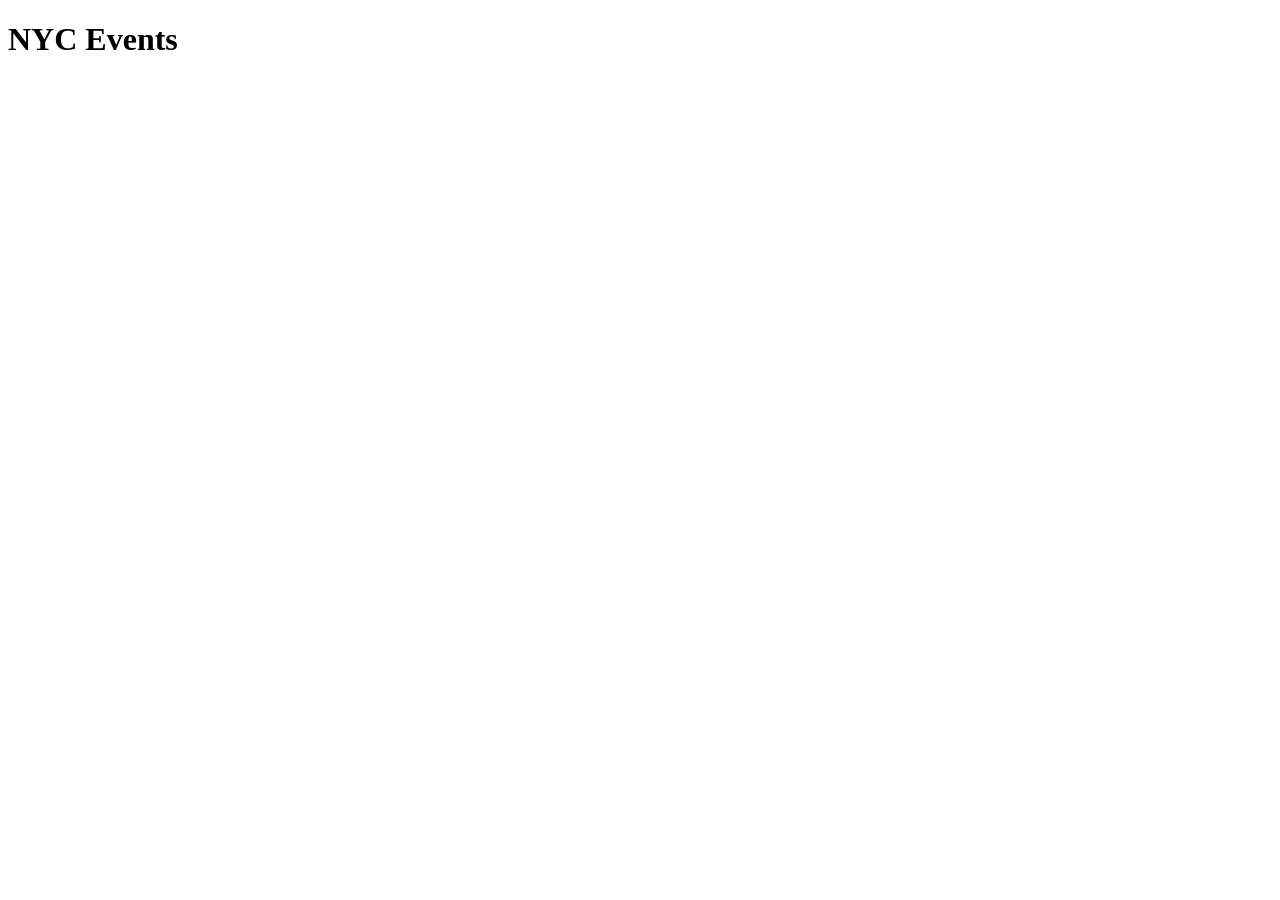
==== frontend/index.html @ cc87220a "Implement SpringBoot framework" ====
<!DOCTYPE html>
<html>
<head>
    <title>Events</title>
    <link rel="stylesheet" href="style.css">
</head>
<body>

<h1>NYC Events</h1>

<div id="events"></div>

<script src="app.js"></script>
</body>
</html>
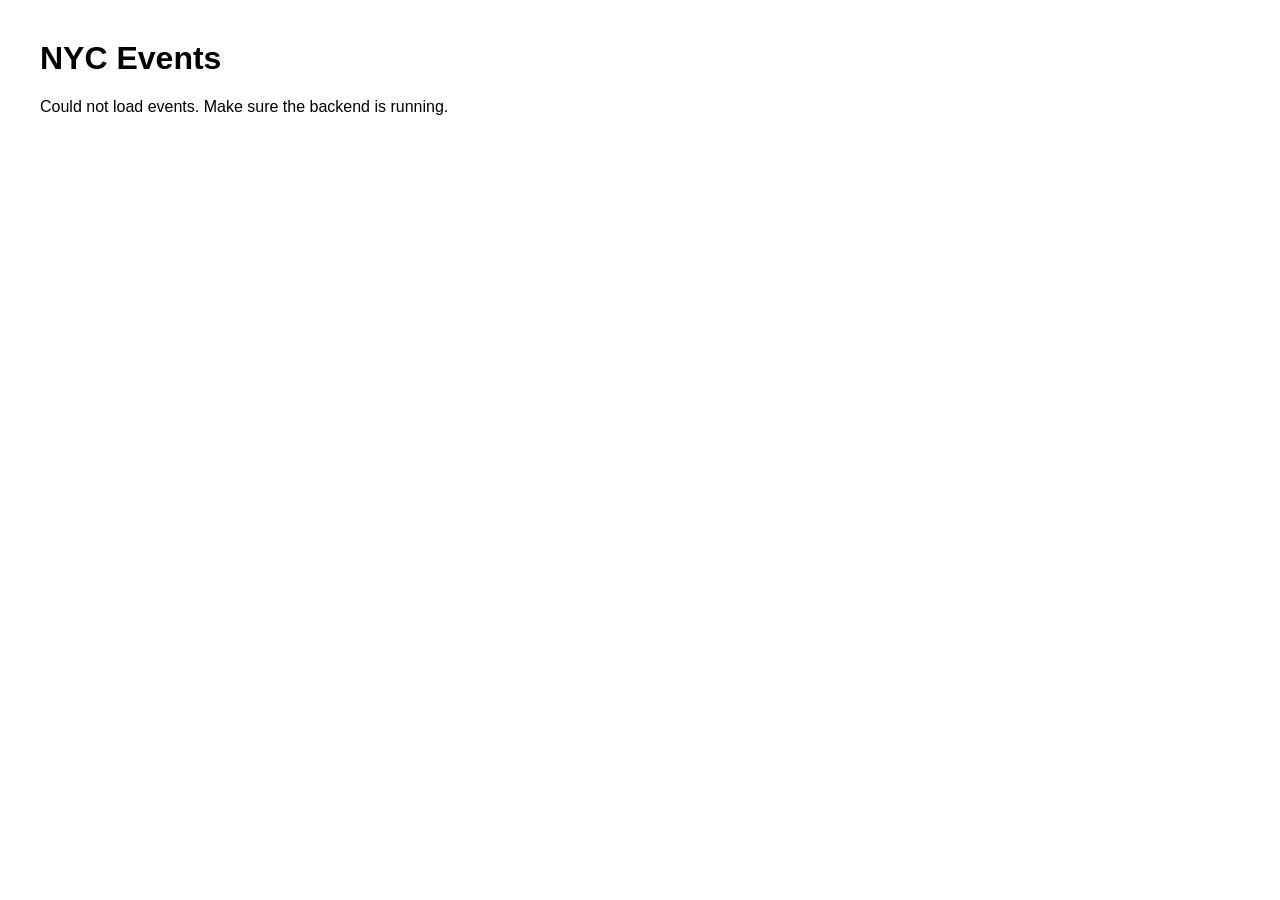
==== commit 52e3aae7: "Had to reference a llm for support on connecting database using pring boot framework on current file" ====
--- a/frontend/index.html
+++ b/frontend/index.html
@@ -2,14 +2,11 @@
 <html>
 <head>
     <title>Events</title>
-    <link rel="stylesheet" href="style.css">
+    <link rel="stylesheet" href="index.css">
 </head>
 <body>
-
 <h1>NYC Events</h1>
-
-<div id="events"></div>
-
+<div id="events">Loading events...</div>
 <script src="app.js"></script>
 </body>
-</html>+</html>
--- a/frontend/index.css
+++ b/frontend/index.css
@@ -0,0 +1,10 @@
+body {
+    font-family: Arial, sans-serif;
+    margin: 40px;
+}
+.event {
+    border: 1px solid #ddd;
+    padding: 12px;
+    margin: 10px 0;
+    border-radius: 8px;
+}
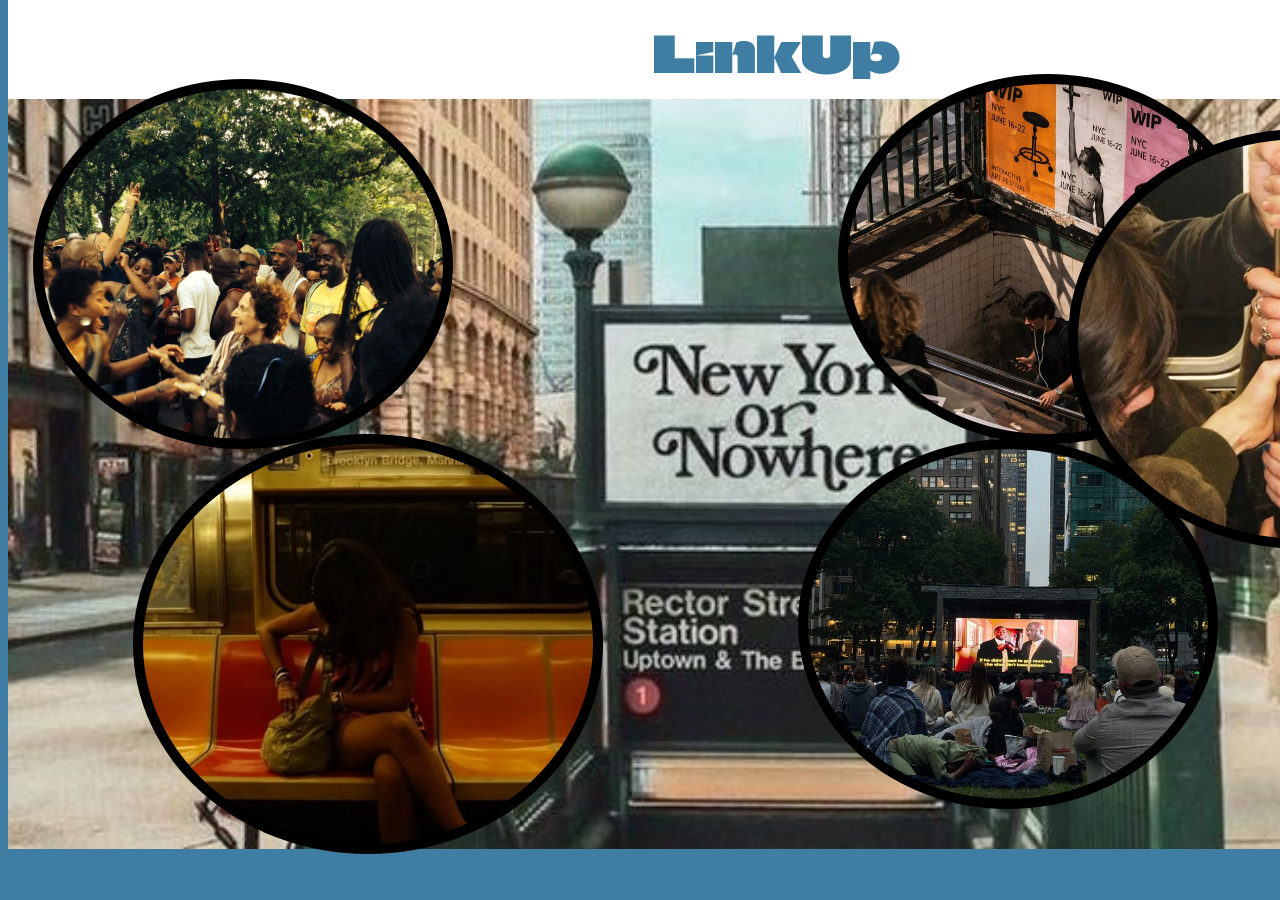
==== commit dbc521d6: "frontend intro frame converted - test" ====
--- a/frontend/index.html
+++ b/frontend/index.html
@@ -1,12 +1,58 @@
 <!DOCTYPE html>
-<html>
+<html lang="en">
 <head>
-    <title>Events</title>
-    <link rel="stylesheet" href="index.css">
+    <meta charset="UTF-8">
+    <meta name="viewport" content="width=device-width, initial-scale=1.0">
+    <title>LinkUp: Event Finder</title>
+    <link rel="stylesheet" type="text/css" href="css/index.css">
+    <link rel="preconnect" href="https://fonts.googleapis.com">
+    <link rel="preconnect" href="https://fonts.gstatic.com" crossorigin>
+    <link href="https://fonts.googleapis.com/css2?family=Climate+Crisis:YEAR@1979&family=Oswald:wght@200..700&display=swap" rel="stylesheet">
 </head>
+
 <body>
-<h1>NYC Events</h1>
-<div id="events">Loading events...</div>
-<script src="app.js"></script>
+    <div class="header">
+        <h1 class="Logo">LinkUp</h1>
+    </div>
+
+
+
+    <div class="Intro">   
+        <div class="circle1"> </div>
+        <div class="circle2"> </div>
+        <div class="circle3"> </div>      
+        <div class="circle4"> </div>
+        <div class="circle5"> </div>
+        
+    </div>
+
+
+    <div class="cat-details">
+
+
+    </div>
+
+
+    <div class="Manhattan">
+
+
+    </div>
+
+    <div class="Brooklyn">
+
+
+    </div>
+
+
+
+
+
+
+
+
+
+
+
+
 </body>
-</html>
+</html>
--- a/frontend/css/index.css
+++ b/frontend/css/index.css
@@ -0,0 +1,112 @@
+*{
+    background-color: #407DA3;
+    font-family: "Oswald", sans-serif;
+}
+.header{
+    display: block;
+    width: 1500px;
+    height: 100px;
+    top: 0;
+    position: sticky;
+    overflow: -moz-hidden-unscrollable;
+    background-color: white;
+    margin-top: -35px;
+}
+.Logo{
+    font-family: "Climate Crisis", sans-serif;
+    background-color: transparent;
+    padding-left: 43%;
+    padding-top: 20px;
+    font-size: 50px;
+    color: #407DA3;
+}
+
+
+
+.Intro{
+    display: block;
+    width: 1500px;
+    height: 750px;
+    background-image: url("images/intromain.jpg");
+    background-size: cover;
+    background-position: center;
+    background-repeat: no-repeat;
+    position: absolute
+}
+.circle1{
+    display: block;
+    width: 400px;
+    height: 350px;
+    border-radius: 50%;
+    position: absolute;
+    margin-top: -20px;
+    margin-left: 25px;
+    background-image: url("images/intro1.jpg");
+    background-size: cover;
+    background-position: center;
+    background-repeat: no-repeat;
+    border: black 10px solid;
+}
+
+.circle2{
+    display: block;
+    width: 450px;
+    height: 400px;
+    border-radius: 50%;
+    position: absolute;
+    margin-left: 125px;
+    margin-top: 335px;
+     background-image: url("images/intro2.jpg");
+    background-size: cover;
+    background-position: center;
+    background-repeat: no-repeat;
+    border: black 10px solid;
+}
+
+.circle3{
+    display: block;
+    width: 400px;
+    height: 350px;
+    border-radius: 50%;
+    position: absolute;
+    margin-left: 830px;
+    margin-top: -25px;
+     background-image: url("images/intro3.jpg");
+    background-size: cover;
+    background-position: center;
+    background-repeat: no-repeat;
+    border: black 10px solid;
+}
+
+.circle4{
+    display: block;
+    width: 450px;
+    height: 400px;
+    border-radius: 50%;
+    position: absolute;
+    margin-left: 1060px;
+    margin-top: 30px;
+    background-image: url("images/intro4.jpg");
+    background-size: cover;
+    background-position: center;
+    background-repeat: no-repeat;
+    border: black 10px solid;
+}
+
+.circle5{
+    display: block;
+    width: 400px;
+    height: 350px;
+    border-radius: 50%;
+    position: absolute;
+    margin-left: 790px;
+    margin-top: 340px;
+    background-image: url("images/intro5.jpg");
+    background-size: cover;
+    background-position: center;
+    background-repeat: no-repeat;
+    border: black 10px solid;
+}
+
+
+
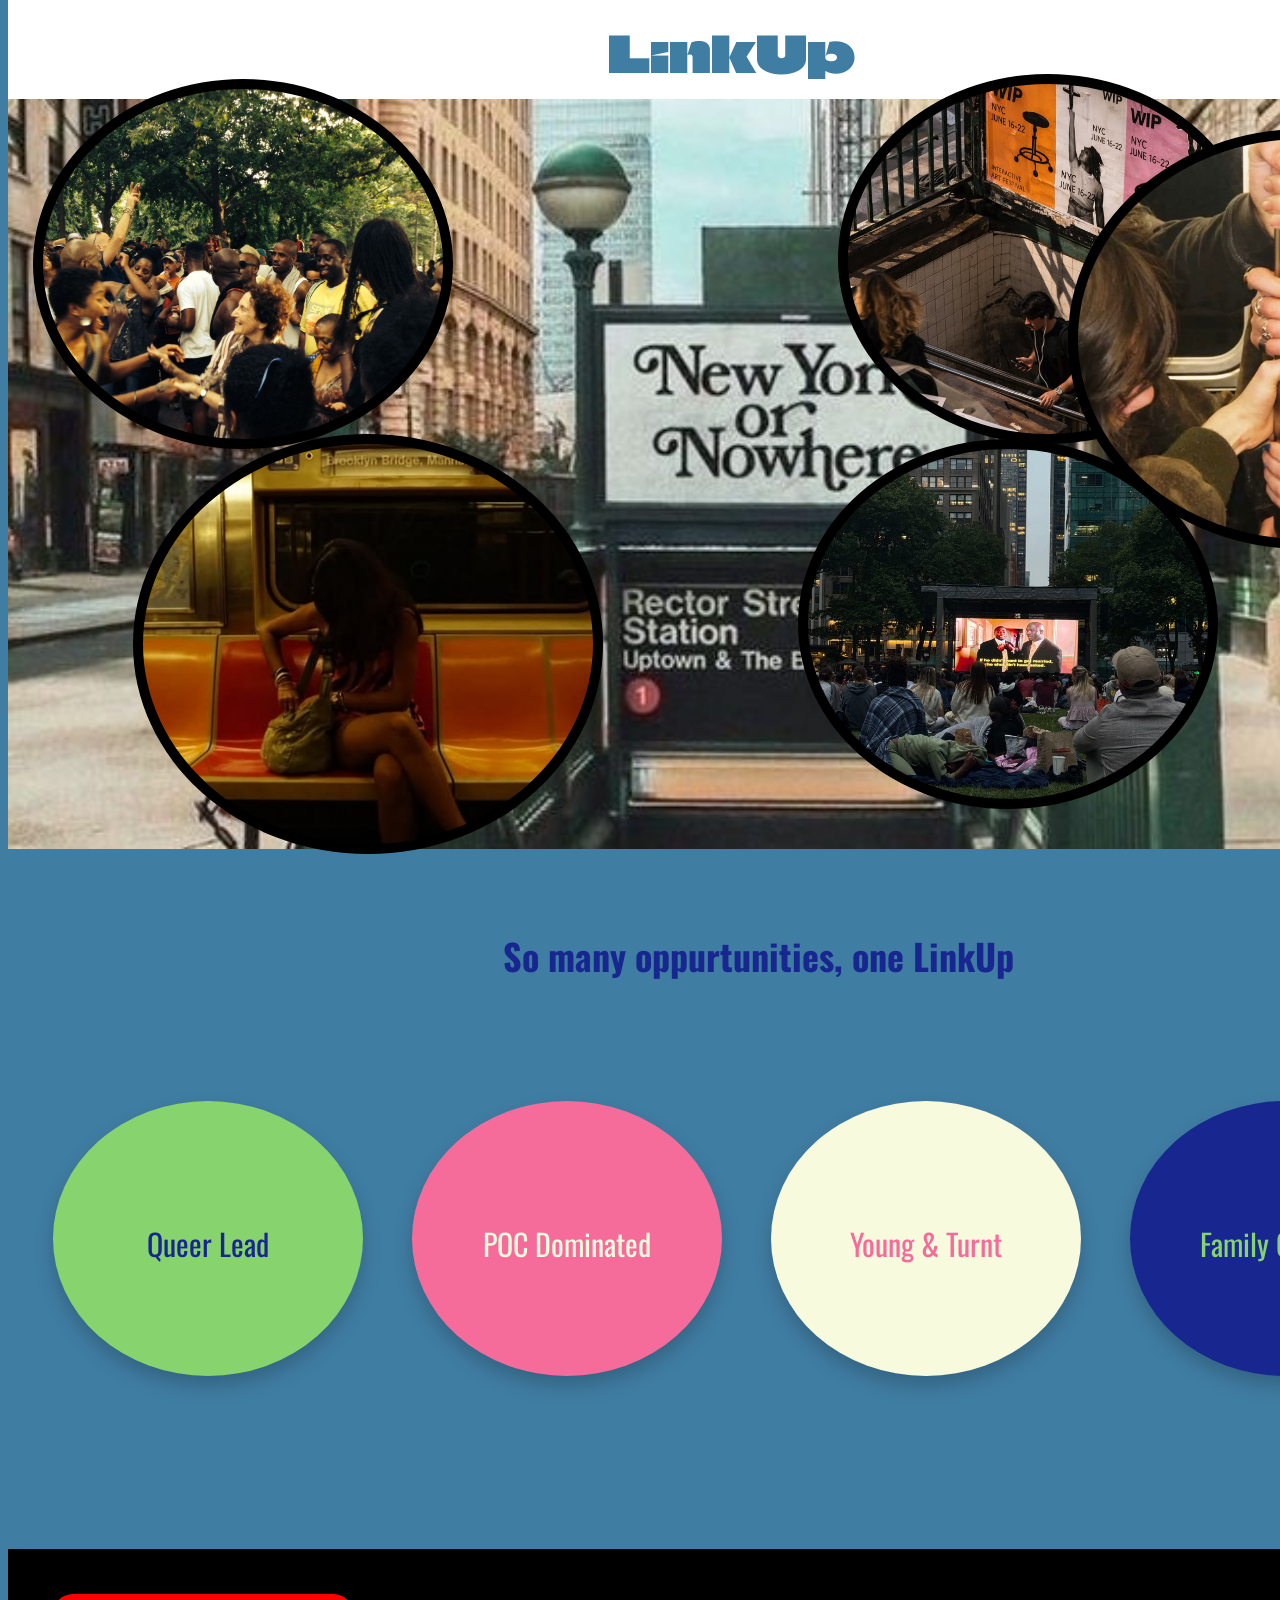
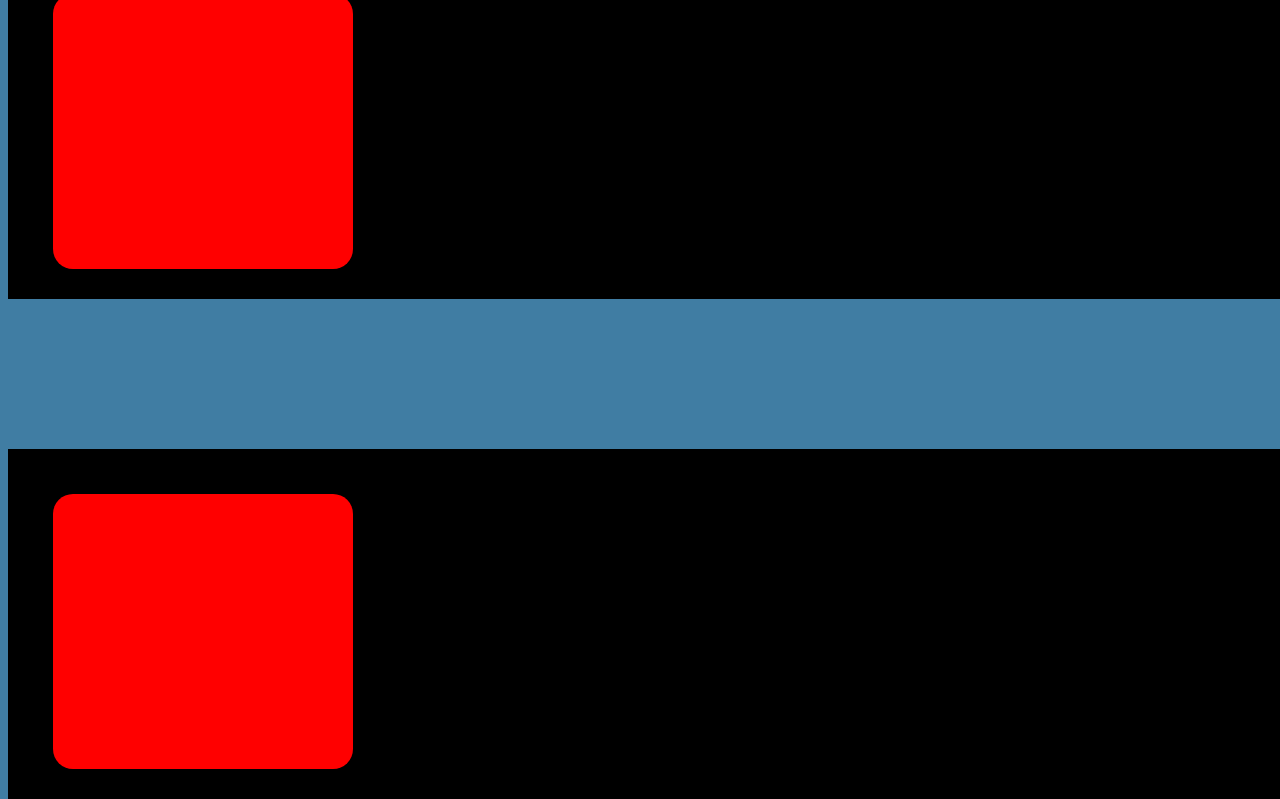
==== commit 56d05d47: "test" ====
--- a/frontend/index.html
+++ b/frontend/index.html
@@ -9,6 +9,8 @@
     <link rel="preconnect" href="https://fonts.gstatic.com" crossorigin>
     <link href="https://fonts.googleapis.com/css2?family=Climate+Crisis:YEAR@1979&family=Oswald:wght@200..700&display=swap" rel="stylesheet">
 </head>
+
+<script src="app.js"></script>
 
 <body>
     <div class="header">
@@ -23,23 +25,33 @@
         <div class="circle3"> </div>      
         <div class="circle4"> </div>
         <div class="circle5"> </div>
-        
+
     </div>
 
 
     <div class="cat-details">
+        <h1>So many oppurtunities, one LinkUp</h1>
+        <div class="cat1"><p>Queer Lead</p></div>
+        <div class="cat2"><p>POC Dominated</p></div>
+        <div class="cat3"><p>Young & Turnt</p></div>
+        <div class="cat4"><p>Family Oriented</p></div>
+    </div>
 
+
+    <button class="Mhn-filter">Filter &#10225;</button>
+
+
+    <div class="Manhattan">
+        <div class="event-card">   </div>
 
     </div>
 
 
-    <div class="Manhattan">
+    <button class="Bk-filter">Filter &#10225;</button>
 
 
-    </div>
-
     <div class="Brooklyn">
-
+        <div class="event-card">   </div>
 
     </div>
 
--- a/frontend/css/index.css
+++ b/frontend/css/index.css
@@ -15,7 +15,7 @@
 .Logo{
     font-family: "Climate Crisis", sans-serif;
     background-color: transparent;
-    padding-left: 43%;
+    padding-left: 40%;
     padding-top: 20px;
     font-size: 50px;
     color: #407DA3;
@@ -109,4 +109,136 @@
 }
 
 
-
+.cat-details{
+    display: block;
+    width: 1500px;
+    height: 550px;
+    background-color: transparent;
+    position: absolute;
+    margin-top: 780px;
+}
+.cat-details h1{
+    text-align: center;
+    margin-top: 50px;
+    font-size: 36px;
+    color: #17278F;
+}
+.cat1, .cat2, .cat3, .cat4 {
+    display: inline-block;
+    width: 310px;
+    height: 275px;
+    background-color: red;
+    border-radius: 50%;
+    margin-top: 95px;
+    margin-left: 45px;
+    text-align: center;
+    text-justify: distribute;
+    box-shadow: 0 10px 20px rgba(0, 0, 0, 0.2);
+}
+.cat1 p, .cat2 p, .cat3 p, .cat4 p{
+    margin-top: 120px;
+    background-color: transparent;
+    font-size: 30px;
+}
+.cat1{
+    background-color: #87D46E;
+    color: #17278F;
+}
+.cat2{
+    background-color: #F56C9A;
+    color: #F8FADE;
+}
+.cat3{
+    background-color: #F8FADE;
+    color: #F56C9A;
+}
+.cat4{
+    background-color: #17278F;
+    color: #87D46E;
+}
+
+
+
+
+
+
+.Mhn-filter{
+    display: block;
+    background: red;
+    position: absolute;
+    margin-top: 1400px;
+    margin-left: 1350px;
+    width: 125px;
+    height: 50px;
+    font-size: 20px;
+}
+
+.Manhattan{
+    width: 1500px;
+    height: 350px;
+    background-color: black;
+    position: absolute;
+    margin-top: 1450px;
+    display: flex;
+    flex-wrap: wrap;
+    overflow-y: auto;
+    overflow-x: hidden;
+    box-sizing: border-box;
+}
+
+
+
+.Bk-filter{
+    display: block;
+    background: red;
+    position: absolute;
+    margin-top: 1900px;
+    margin-left: 1350px;
+    width: 125px;
+    height: 50px;
+    font-size: 20px;
+}
+
+
+.Brooklyn{
+    width: 1500px;
+    height: 350px;
+    background-color: black;
+    position: absolute;
+    margin-top: 1950px;
+    display: flex;
+    flex-wrap: wrap;
+    overflow-y: auto;
+    overflow-x: hidden;
+    box-sizing: border-box;
+}
+
+.Manhattan, .Brooklyn{
+    display:flex;
+    overflow-x:auto;
+    overflow-y:hidden;
+    gap:20px;
+    padding:45px;
+}
+.event-card{
+    width:300px;
+    height:275px;
+    background:red;
+    border-radius:20px;
+    flex-shrink:0;
+    flex: 0 0 300px;
+    padding: 20px;
+    box-sizing: border-box;
+}
+
+.event-card h2{
+    background: transparent;
+    color: white;
+    font-size: 28px;
+    text-align: center;
+}
+
+
+
+
+
